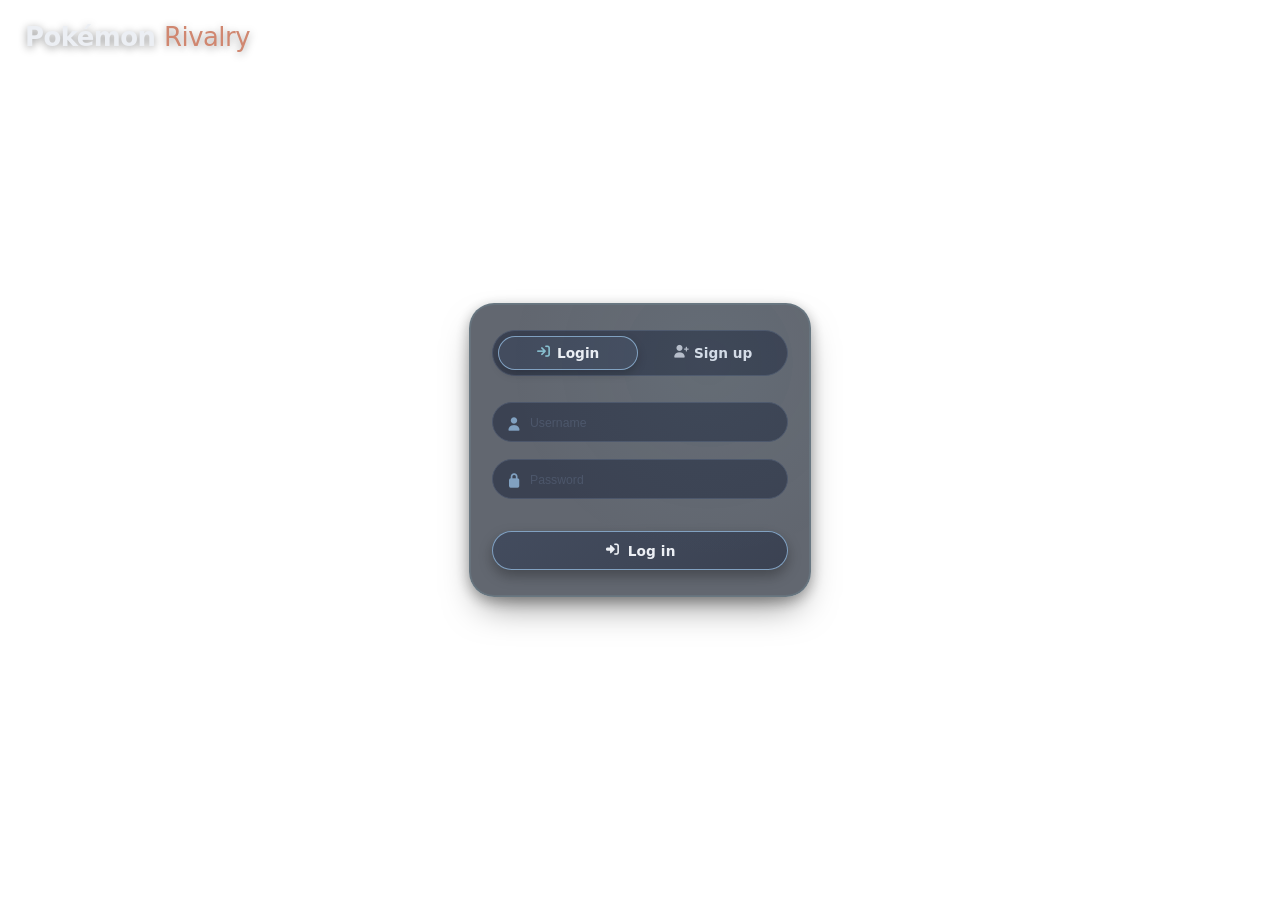
==== src/view/login_demo/login_prototype.html @ 73798653 "local icons and emojis added" ====
<!DOCTYPE html>
<html lang="en">
<head>
  <meta charset="UTF-8">
  <meta name="viewport" content="width=device-width, initial-scale=1.0, maximum-scale=1.0, user-scalable=yes">
  <title>Pokémon Rivalry · Access</title>
  <link rel="stylesheet" href="../inter_fonts/inter.css">
  <link rel="stylesheet" href="../fontawesome-free-7.2.0-web/css/all.min.css">
  <link rel="stylesheet" href="style.css">
</head>
<body>
  <div class="brand-corner">
    <h1>Pokémon <span>Rivalry</span></h1>
  </div>

  <!-- Tarjeta de acceso -->
  <div class="rivalry-card" style="position: relative;">
    
    <!-- Pestañas -->
    <div class="tab-bar">
      <button class="tab-btn active" id="tabLoginBtn">
        <i class="fas fa-arrow-right-to-bracket"></i> Login
      </button>
      <button class="tab-btn" id="tabSignupBtn">
        <i class="fas fa-user-plus"></i> Sign up
      </button>
    </div>

    <div class="form-container">
      <!-- LOGIN -->
      <form id="loginForm" class="auth-form">
        <!-- Sin texto "trainer sign in" -->
        <div class="input-group">
          <i class="fas fa-user"></i>
          <input type="text" id="loginUsername" placeholder="Username" autocomplete="username" required>
        </div>
        <div class="input-group">
          <i class="fas fa-lock"></i>
          <input type="password" id="loginPassword" placeholder="Password" autocomplete="current-password" required>
        </div>
        <!-- Forgot password eliminado -->
        <button type="submit" class="action-btn">
          <i class="fas fa-sign-in-alt"></i> Log in
        </button>
      </form>

      <!-- SIGNUP -->
      <form id="signupForm" class="auth-form hidden">
        <!-- Sin "new rival" -->
        <div class="input-group">
          <i class="fas fa-user-astronaut"></i>
          <input type="text" id="signupUsername" placeholder="Choose username" autocomplete="off" required>
        </div>
        <div class="input-group">
          <i class="fas fa-key"></i>
          <input type="password" id="signupPassword" placeholder="Password" autocomplete="new-password" required>
        </div>
        <div class="input-group">
          <i class="fas fa-check-circle"></i>
          <input type="password" id="signupConfirm" placeholder="Confirm password" autocomplete="off" required>
        </div>
        <button type="submit" class="action-btn">
          Create account
        </button>
      </form>
    </div>
  </div>

  <script src="script.js"></script>
</body>
</html>
---- src/view/inter_fonts/inter.css ----
@font-face{font-family:"Inter";font-style:normal;font-weight:100 900;font-display:swap;src:url("../inter_fonts/Inter-VariableFont_opsz,wght.ttf")}@font-face{font-family:"Inter";font-style:italic;font-weight:100 900;font-display:swap;url("../inter_fonts/Inter-Italic-VariableFont_opsz,wght.ttf")}
---- src/view/login_demo/style.css ----
/* ===== NORDIC COLOR PALETTE ===== */
:root {
  --nord0: #2E3440;
  --nord1: #3B4252;
  --nord2: #434C5E;
  --nord3: #4C566A;
  --nord4: #D8DEE9;
  --nord5: #E5E9F0;
  --nord6: #ECEFF4;
  --nord7: #8FBCBB;
  --nord8: #88C0D0;
  --nord9: #81A1C1;
  --nord10: #5E81AC;
  --nord11: #BF616A;
  --nord12: #D08770;
  --nord13: #EBCB8B;
  --nord14: #A3BE8C;
  --nord15: #B48EAD;
}

* {
  margin: 0;
  padding: 0;
  box-sizing: border-box;
}

body {
  font-family: "Inter", system-ui, -apple-system, sans-serif;
  background: transparent;
  min-height: 100vh;
  display: flex;
  align-items: center;
  justify-content: center;
  padding: 1.2rem;
  margin: 0;
  color: var(--nord4);
  position: relative;
}

body::before {
  content: '';
  position: fixed;
  top: 0;
  left: 0;
  width: 100%;
  height: 100%;
  background-image: url('pokemon1.png');
  background-size: cover;
  background-position: center;
  background-repeat: no-repeat;
  z-index: -1;
}

.brand-corner {
  position: absolute;
  top: 22px;
  left: 25px;
  display: flex;
  align-items: center;
  gap: 7px;
  z-index: 5;
}

.brand-corner .brand-icon {
  font-size: 1.71rem;
  color: var(--nord8);
  filter: drop-shadow(0 2px 6px rgba(0, 0, 0, 0.3));
}

.brand-corner h1 {
  font-weight: 650;
  font-size: 1.62rem;
  letter-spacing: -0.02em;
  color: var(--nord6);
  text-shadow: 0 2px 8px rgba(0, 0, 0, 0.4);
}

.brand-corner h1 span {
  font-weight: 500;
  color: var(--nord12);
}

.rivalry-card {
  max-width: 342px;
  width: 100%;
  background: rgba(46, 52, 64, 0.75);
  backdrop-filter: blur(8px);
  -webkit-backdrop-filter: blur(8px);
  border-radius: 25px;
  box-shadow: 0 18px 36px -12px rgba(0, 0, 0, 0.5), 0 4px 14px rgba(0, 0, 0, 0.3), 0 0 0 1px rgba(136, 192, 208, 0.12) inset;
  padding: 1.62rem 1.35rem 1.62rem;
  border: 1px solid rgba(136, 192, 208, 0.18);
}

.tab-bar {
  display: flex;
  gap: 5px;
  background: var(--nord1);
  padding: 5px;
  border-radius: 50px;
  margin-bottom: 1.62rem;
  border: 1px solid var(--nord3);
}

.tab-btn {
  flex: 1;
  background: transparent;
  border: none;
  padding: 0.585rem 0.18rem;
  font-family: inherit;
  font-weight: 550;
  font-size: 0.855rem;
  color: var(--nord4);
  border-radius: 40px;
  cursor: pointer;
  display: flex;
  align-items: center;
  justify-content: center;
  gap: 5px;
  transition: all 0.2s ease;
}

.tab-btn i {
  font-size: 0.81rem;
  opacity: 0.8;
}

.tab-btn.active {
  background: var(--nord2);
  color: var(--nord6);
  box-shadow: 0 4px 10px rgba(0, 0, 0, 0.2), 0 0 0 1px var(--nord9) inset;
  font-weight: 600;
}

.tab-btn:active {
  transform: scale(0.95);
}

.tab-btn.active i {
  opacity: 1;
  color: var(--nord8);
}

.form-container {
  position: relative;
}

.auth-form {
  display: block;
}

.auth-form.hidden {
  display: none;
}

.input-group {
  margin-bottom: 1.08rem;
  position: relative;
}

.input-group i {
  position: absolute;
  left: 14px;
  top: 16px;
  color: var(--nord9);
  font-size: 0.855rem;
  pointer-events: none;
  z-index: 1;
}

.input-group input {
  width: 100%;
  padding: 0.72rem 0.9rem 0.72rem 2.34rem;
  font-family: "Inter", sans-serif;
  font-size: 0.81rem;
  background: var(--nord1);
  border: 1.5px solid var(--nord3);
  border-radius: 23px;
  outline: none;
  color: var(--nord5);
  position: relative;
  z-index: 0;
}

.input-group input::placeholder {
  color: var(--nord3);
  font-weight: 400;
  font-size: 0.765rem;
}

.action-btn {
  width: 100%;
  padding: 0.72rem 0.9rem;
  background: var(--nord2);
  border: none;
  border-radius: 36px;
  color: var(--nord6);
  font-family: inherit;
  font-weight: 600;
  font-size: 0.855rem;
  letter-spacing: 0.01em;
  cursor: pointer;
  display: flex;
  align-items: center;
  justify-content: center;
  gap: 7px;
  box-shadow: 0 6px 14px rgba(0, 0, 0, 0.3), 0 0 0 1px var(--nord9) inset;
  margin-top: 18px;
  background: linear-gradient(145deg, var(--nord2), var(--nord1));
}

.action-btn i {
  font-size: 0.81rem;
}

.auth-form .input-group:last-of-type {
  margin-bottom: 1rem;
}

#loginPassword {
  margin-bottom: 14px;
}

#signupConfirm {
  margin-bottom: 14px;
}

@media (max-width: 480px) {
  .brand-corner {
    top: 18px;
    left: 18px;
  }
  .brand-corner h1 {
    font-size: 1.5rem;
  }
  .rivalry-card {
    padding: 1.5rem 1.2rem;
    max-width: 340px;
  }
}

.rivalry-card::after {
  content: '';
  position: absolute;
  top: 0;
  left: 0;
  width: 100%;
  height: 100%;
  pointer-events: none;
  border-radius: 28px;
  background: radial-gradient(circle at 70% 20%, rgba(136, 192, 208, 0.05) 0%, transparent 60%);
}
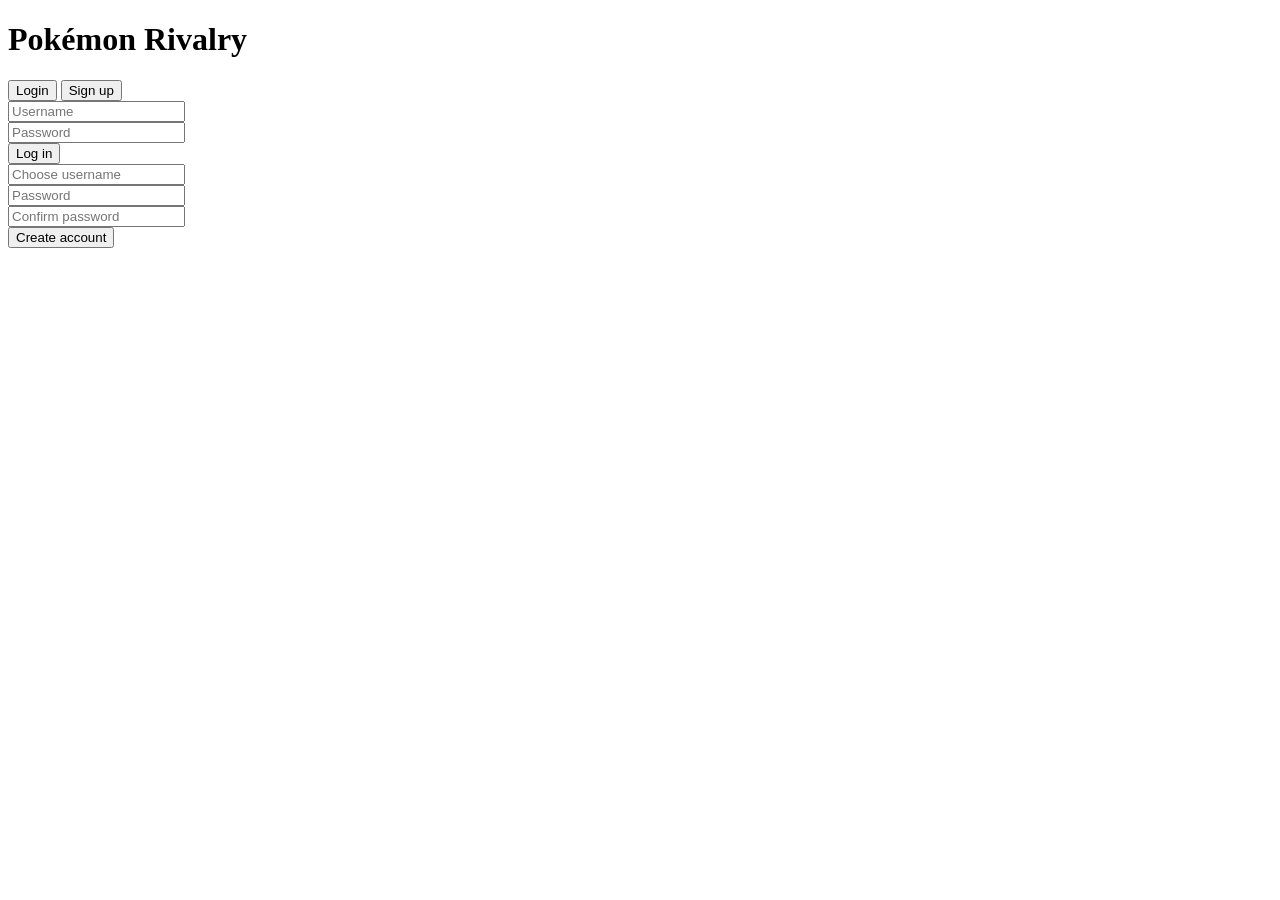
==== commit 7c494820: "uvicorn integration added now it's eable to run the web server just using python3 run.py" ====
--- a/src/view/login_demo/login_prototype.html
+++ b/src/view/login_demo/login_prototype.html
@@ -4,9 +4,9 @@
   <meta charset="UTF-8">
   <meta name="viewport" content="width=device-width, initial-scale=1.0, maximum-scale=1.0, user-scalable=yes">
   <title>Pokémon Rivalry · Access</title>
-  <link rel="stylesheet" href="../inter_fonts/inter.css">
-  <link rel="stylesheet" href="../fontawesome-free-7.2.0-web/css/all.min.css">
-  <link rel="stylesheet" href="style.css">
+  <link rel="stylesheet" href="/static_login/inter_fonts/inter.css">
+  <link rel="stylesheet" href="/static_login/fontawesome-free-7.2.0-web/css/all.min.css">
+  <link rel="stylesheet" href="/static_login/login_demo/style.css">
 </head>
 <body>
   <div class="brand-corner">
@@ -66,6 +66,6 @@
     </div>
   </div>
 
-  <script src="script.js"></script>
+  <script src="/static_login/login_demo/script.js"></script>
 </body>
 </html>
